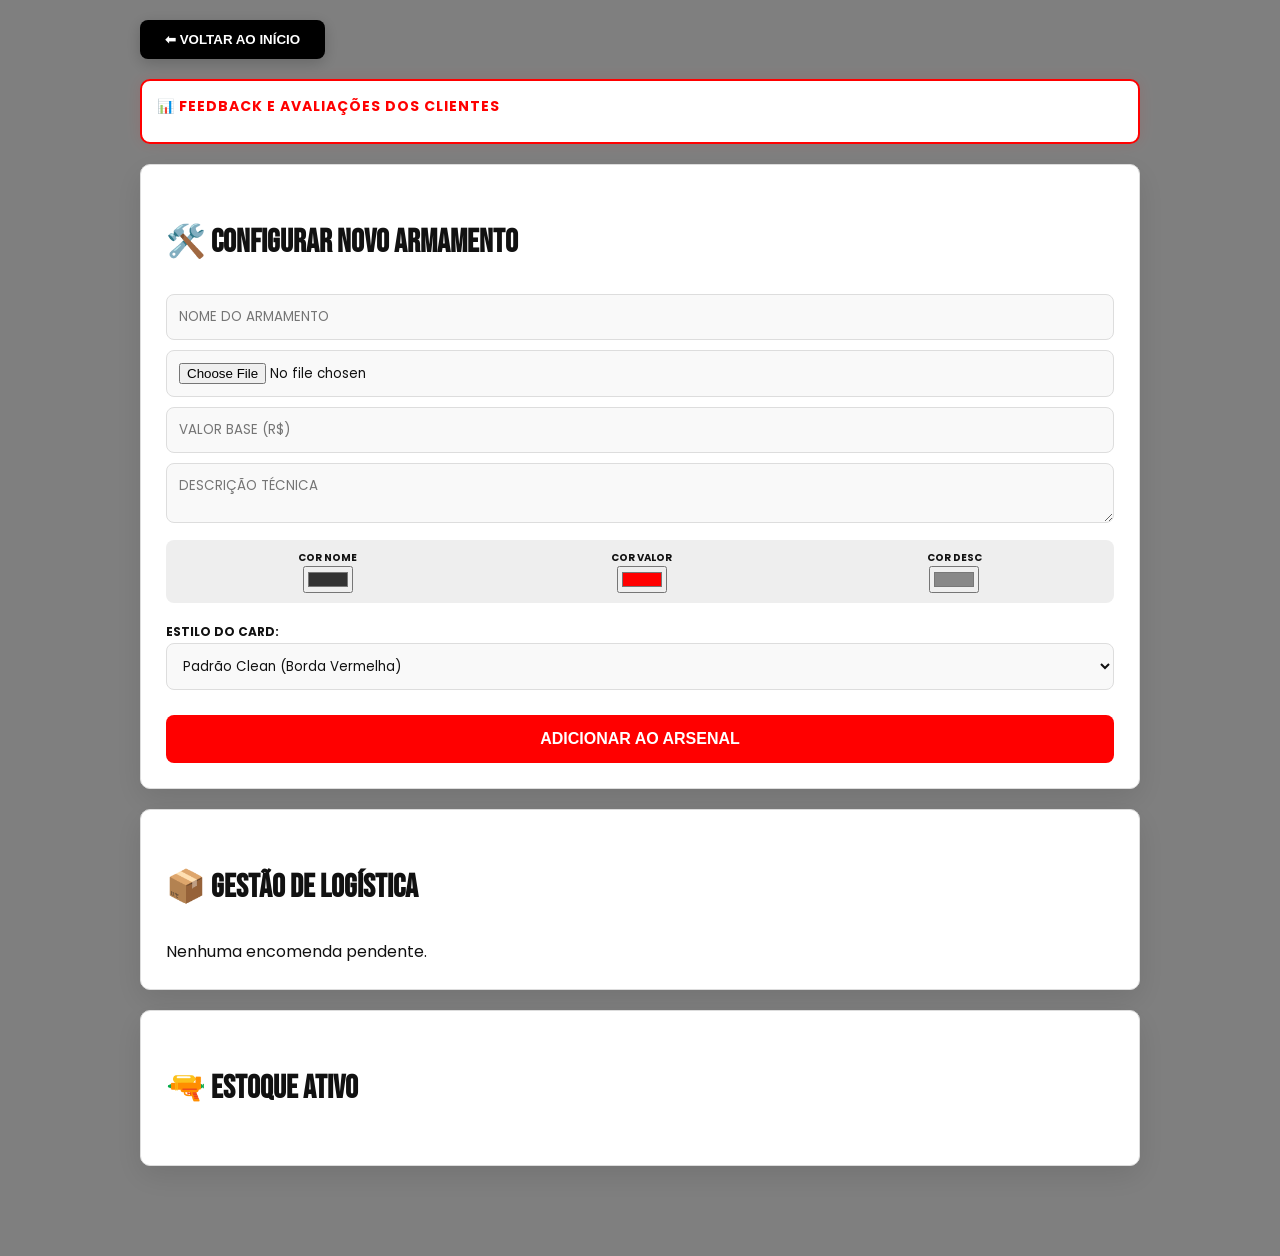
==== admin.html @ a48a4aae "Add files via upload" ====
<!DOCTYPE html>
<html lang="pt-br">
<head>
    <meta charset="UTF-8">
    <title>ADM PAINEL | EGITO NCRP</title>
    <link href="https://fonts.googleapis.com/css2?family=Bebas+Neue&family=Poppins:wght@400;700;900&display=swap" rel="stylesheet">
    <link rel="stylesheet" href="style.css">
    <style>
        .admin-container { max-width: 1000px; margin: 0 auto; padding-bottom: 50px; animation: fadeIn 0.8s ease; }
        .performance-box { border: 2px solid #ff0000; border-radius: 10px; padding: 15px; margin-bottom: 20px; background: white; color: #111; box-shadow: 0 0 15px rgba(255,0,0,0.1); }
        .performance-box h4 { color: #ff0000; margin: 0; text-transform: uppercase; font-size: 14px; letter-spacing: 1px; }
        .admin-card { background: white; border-radius: 10px; padding: 25px; margin-bottom: 20px; border: 1px solid #ddd; color: #111; box-shadow: 0 10px 30px rgba(0,0,0,0.1); transition: 0.3s; }
        .admin-card:hover { transform: translateY(-5px); }
        .admin-input { width: 100%; padding: 12px; margin-bottom: 10px; background: #f9f9f9; border: 1px solid #ddd; color: #111; border-radius: 8px; box-sizing: border-box; font-family: 'Poppins', sans-serif; }
        .color-config { display: flex; gap: 10px; background: #eee; padding: 10px; border-radius: 8px; margin-bottom: 15px; align-items: center; justify-content: space-around; }
        .color-field { text-align: center; font-size: 10px; font-weight: bold; }
        .btn-salvar-produto { width: 100%; padding: 15px; background: #ff0000; color: white; border: none; font-weight: bold; border-radius: 8px; cursor: pointer; text-transform: uppercase; transition: 0.3s; font-size: 16px; }
        .btn-salvar-produto:hover { background: #111; box-shadow: 0 0 20px #ff0000; letter-spacing: 2px; }
        .card-producao-vendedor { background: #fdfdfd; border-radius: 8px; padding: 20px; margin-bottom: 20px; color: #111; border: 1px solid #eee; border-left: 8px solid red; position: relative; animation: slideIn 0.5s ease; }
        .btn-excluir-enc { background: #000; color: #fff; border: none; padding: 10px; border-radius: 5px; cursor: pointer; width: 100%; margin-top: 10px; font-weight: 900; display: none; }
    </style>
</head>
<body>
    <div class="overlay">
        <div class="admin-container">
            <button class="btn-generic" onclick="window.location.href='index.html'" style="margin-bottom:20px; width: auto;">⬅ VOLTAR AO INÍCIO</button>
            <div class="performance-box">
                <h4>📊 FEEDBACK E AVALIAÇÕES DOS CLIENTES</h4>
                <div id="lista-avaliacoes" style="margin-top:10px; font-size: 12px; max-height: 200px; overflow-y: auto;"></div>
            </div>
            <div class="admin-card">
                <h3 style="font-family: 'Bebas Neue'; font-size: 2rem;">🛠️ CONFIGURAR NOVO ARMAMENTO</h3>
                <input type="text" id="p-nome" class="admin-input" placeholder="NOME DO ARMAMENTO">
                <input type="file" id="p-file" class="admin-input" accept="image/*">
                <input type="number" id="p-preco" class="admin-input" placeholder="VALOR BASE (R$)">
                <textarea id="p-desc" class="admin-input" placeholder="DESCRIÇÃO TÉCNICA" style="height: 60px;"></textarea>
                
                <div class="color-config">
                    <div class="color-field"><label>COR NOME</label><br><input type="color" id="c-nome" value="#333333"></div>
                    <div class="color-field"><label>COR VALOR</label><br><input type="color" id="c-valor" value="#ff0000"></div>
                    <div class="color-field"><label>COR DESC</label><br><input type="color" id="c-desc" value="#888888"></div>
                </div>

                <div class="admin-input-group" style="margin-bottom: 15px;">
                    <label style="font-weight: bold; font-size: 12px;">ESTILO DO CARD:</label>
                    <select id="p-layout" class="admin-input">
                        <option value="padrao">Padrão Clean (Borda Vermelha)</option>
                        <option value="dark-gold">Dark Gold (Luxo)</option>
                        <option value="modern-glass">Modern Glass (Transparente)</option>
                        <option value="military">Operacional (Militar/Dark)</option>
                    </select>
                </div>

                <button class="btn-salvar-produto" onclick="admAdicionarProduto()">ADICIONAR AO ARSENAL</button>
            </div>
            <div class="admin-card">
                <h3 style="font-family: 'Bebas Neue'; font-size: 2rem;">📦 GESTÃO DE LOGÍSTICA</h3>
                <div id="lista-encomendas-adm"></div>
            </div>
            <div class="admin-card">
                <h3 style="font-family: 'Bebas Neue'; font-size: 2rem;">🔫 ESTOQUE ATIVO</h3>
                <div id="lista-produtos-adm"></div>
            </div>
        </div>
    </div>
    <script>
        function carregarProdutosAdm() {
            const produtos = JSON.parse(localStorage.getItem('produtos')) || [];
            const lista = document.getElementById('lista-produtos-adm');
            lista.innerHTML = "";
            produtos.forEach((p, index) => {
                lista.innerHTML += `<div class="produto-item"><span>${p.nome}</span><div><button class="btn-edit" onclick="editarProduto(${index})">EDIT</button><button class="btn-del" onclick="removerProduto(${index})">X</button></div></div>`;
            });
        }
        function admAdicionarProduto() {
            const nome = document.getElementById('p-nome').value;
            const preco = document.getElementById('p-preco').value;
            const desc = document.getElementById('p-desc').value;
            const layout = document.getElementById('p-layout').value;
            const fileInput = document.getElementById('p-file');
            const cores = {
                nome: document.getElementById('c-nome').value,
                valor: document.getElementById('c-valor').value,
                desc: document.getElementById('c-desc').value
            };
            if(!nome || !preco) return alert("Erro: Nome e Preço são obrigatórios!");
            const salvar = (imgData) => {
                let produtos = JSON.parse(localStorage.getItem('produtos')) || [];
                produtos.push({ id: Date.now(), nome, preco: parseFloat(preco), desc, img: imgData, cores, layout });
                localStorage.setItem('produtos', JSON.stringify(produtos));
                alert("Armamento catalogado!");
                location.reload();
            };
            if(fileInput.files[0]) {
                const reader = new FileReader();
                reader.onload = (e) => salvar(e.target.result);
                reader.readAsDataURL(fileInput.files[0]);
            } else { salvar(""); }
        }
        function carregarEncomendasAdm() {
            const encs = JSON.parse(localStorage.getItem('encomendas')) || [];
            const lista = document.getElementById('lista-encomendas-adm');
            lista.innerHTML = encs.length ? "" : "Nenhuma encomenda pendente.";
            encs.forEach((e, index) => {
                const respInfo = e.responsavel ? `<p style="color:#ff0000"><strong>RESPONSÁVEL: ${e.responsavel}</strong></p>` : "";
                const feedback = e.avaliacao ? `<div style="background:#fff3cd; padding:10px; margin-top:5px; border-radius:5px; border:1px solid #ffeeba;">⭐ ${e.avaliacao.estrelas}/5 - "${e.avaliacao.comentario}"</div>` : "";
                const displayExcluir = e.status === 'NEGADO' || e.status === 'ENTREGUE' ? 'block' : 'none';
                lista.innerHTML += `
                <div class="card-producao-vendedor">
                    <p><strong>PEDIDO #${e.id} - ${e.cliente.nick}</strong></p>
                    <p>Itens: ${e.itens.map(i => i.qtd + 'x ' + i.nome).join(', ')}</p>
                    <p>Status: <span style="background:#eee; padding:2px 8px; border-radius:4px; font-weight:bold;">${e.status}</span></p>
                    ${respInfo}
                    ${feedback}
                    <div class="producao-footer">
                        <button class="btn-producao aceitar" onclick="mudarStatus(${index}, 'ACEITO')">ACEITAR</button>
                        <button class="btn-producao produzindo" onclick="mudarStatus(${index}, 'PRODUZINDO')">PRODUZINDO</button>
                        <button class="btn-producao pronta" onclick="mudarStatus(${index}, 'PRONTA')">PRONTA</button>
                        <button class="btn-producao negar" onclick="mostrarBotaoExcluir(${index})">NEGAR</button>
                    </div>
                    <button id="btn-excluir-${index}" class="btn-excluir-enc" style="display:${displayExcluir}" onclick="excluirPedido(${index})">🗑️ EXCLUIR REGISTRO DEFINITIVAMENTE</button>
                </div>`;
            });
        }
        function mostrarBotaoExcluir(index) { mudarStatus(index, 'NEGADO'); }
        function excluirPedido(index) {
            if(confirm("Deseja apagar esta encomenda do histórico para evitar acúmulo?")) {
                let encs = JSON.parse(localStorage.getItem('encomendas'));
                encs.splice(index, 1);
                localStorage.setItem('encomendas', JSON.stringify(encs));
                carregarEncomendasAdm();
            }
        }
        function mudarStatus(index, status) {
            let encs = JSON.parse(localStorage.getItem('encomendas'));
            let item = encs[index];
            if (!item.responsavel) {
                let nick = prompt("Seu Nick de Vendedor:");
                if(!nick) return;
                item.responsavel = nick;
            }
            if(status === 'PRODUZINDO') item.prazo = prompt("Qual o prazo?");
            if(status === 'PRONTA') {
                item.local = prompt("Local de entrega:");
                item.horario = prompt("Hora prevista:");
            }
            item.status = status;
            localStorage.setItem('encomendas', JSON.stringify(encs));
            carregarEncomendasAdm();
        }
        function removerProduto(index) {
            if(confirm("Excluir item?")) {
                let produtos = JSON.parse(localStorage.getItem('produtos'));
                produtos.splice(index, 1);
                localStorage.setItem('produtos', JSON.stringify(produtos));
                carregarProdutosAdm();
            }
        }
        carregarProdutosAdm(); carregarEncomendasAdm();
    </script>
</body>
</html>
---- style.css ----
/* FONTES E ANIMAÇÕES */
@keyframes fadeIn { from { opacity: 0; } to { opacity: 1; } }
@keyframes slideUp { from { transform: translateY(50px); opacity: 0; } to { transform: translateY(0); opacity: 1; } }
@keyframes glow { 0% { text-shadow: 0 0 5px #ff0000; } 50% { text-shadow: 0 0 20px #ff0000, 0 0 30px #000; } 100% { text-shadow: 0 0 5px #ff0000; } }

body {
    margin: 0;
    font-family: 'Poppins', sans-serif;
    background: url('https://cdn.discordapp.com/attachments/1284882367156195389/1482589013163376640/Egito3.png?ex=69b7801d&is=69b62e9d&hm=3377be2e8fd8d864901a255030c498ca18bee04fd9c9bc298699870b53ead263&') no-repeat center center fixed;
    background-size: cover;
    color: #111;
}

.overlay { background: rgba(0, 0, 0, 0.5); min-height: 100vh; padding: 20px; backdrop-filter: blur(5px); }
.hidden { display: none !important; }

/* TÍTULOS */
.glow-text {
    font-family: 'Bebas Neue', cursive;
    font-size: 5rem;
    color: #ffffff;
    margin: 0;
    letter-spacing: 10px;
    animation: glow 3s infinite;
    text-align: center;
}
.subtitle {
    color: #ff0000;
    font-weight: 900;
    text-transform: uppercase;
    letter-spacing: 4px;
    text-align: center;
    background: rgba(255, 255, 255, 0.9);
    padding: 5px 20px;
    margin: 10px auto;
    display: block;
    width: fit-content;
}

/* CONTAINER DE LOGIN */
.login-container-horizontal {
    background: #ffffff;
    max-width: 1100px;
    margin: 50px auto;
    padding: 30px;
    border-radius: 15px;
    box-shadow: 0 20px 50px rgba(0,0,0,0.4);
    animation: slideUp 0.8s ease;
}

.input-row {
    display: flex;
    gap: 10px;
    flex-wrap: wrap;
    justify-content: center;
    margin-bottom: 25px;
}

.input-row input, .input-row select {
    flex: 1;
    min-width: 180px;
    padding: 15px;
    border: 1px solid #ddd;
    border-radius: 8px;
    font-family: 'Poppins';
    font-size: 14px;
    transition: 0.3s;
}

.input-row input:focus {
    border-color: #ff0000;
    outline: none;
    box-shadow: 0 0 10px rgba(255,0,0,0.1);
}

.button-row {
    display: flex;
    gap: 15px;
    justify-content: center;
}

/* BOTÕES COM EFEITOS SOLICITADOS */
.btn-action, .btn-generic, .btn-add {
    position: relative;
    overflow: hidden;
    transition: all 0.3s ease;
    border: none;
    box-shadow: 0 4px 15px rgba(0,0,0,0.2);
    cursor: pointer;
}

.btn-action:hover, .btn-generic:hover, .btn-add:hover {
    transform: translateY(-3px) scale(1.02);
    box-shadow: 0 8px 25px rgba(255, 0, 0, 0.4);
    filter: brightness(1.2);
}

.btn-action::after {
    content: '';
    position: absolute;
    top: -50%;
    left: -60%;
    width: 20%;
    height: 200%;
    background: rgba(255,255,255,0.2);
    transform: rotate(30deg);
    transition: all 0.5s;
}

.btn-action:hover::after { left: 120%; }

.btn-action.save { background: #333; color: white; padding: 15px 30px; font-weight: 900; border-radius: 8px; }
.btn-action.enter { background: #ff0000; color: white; padding: 15px 50px; font-size: 16px; font-weight: 900; border-radius: 8px; }
.btn-action.admin { background: #eee; color: #333; padding: 15px 30px; font-weight: 900; border-radius: 8px; }

.btn-add {
    background: linear-gradient(45deg, #111, #333);
    color: white; padding: 10px; width: 100%; font-weight: 900; border-radius: 5px;
}

.btn-add:hover { background: linear-gradient(45deg, #ff0000, #990000); }

/* SISTEMA DE CARDS PERSONALIZADOS */
.card-produto {
    background: white; border-radius: 10px; overflow: hidden;
    transition: 0.3s; position: relative; display: flex; flex-direction: column;
}

.card-img-container { width: 100%; height: 180px; display: flex; align-items: center; justify-content: center; background: #fdfdfd; }
.card-img-container img { max-width: 90%; max-height: 90%; object-fit: contain; }

.card-layout-padrao { border-top: 5px solid #ff0000; }

.card-layout-dark-gold { background: linear-gradient(145deg, #1a1a1a, #000) !important; border: 2px solid #d4af37 !important; }
.card-layout-dark-gold h3 { text-shadow: 0 0 10px rgba(212, 175, 55, 0.5); }
.card-layout-dark-gold .btn-add { background: #d4af37 !important; color: #000 !important; }

.card-layout-modern-glass { background: rgba(255, 255, 255, 0.1) !important; backdrop-filter: blur(15px) !important; border: 1px solid rgba(255, 255, 255, 0.2) !important; }
.card-layout-modern-glass h3, .card-layout-modern-glass p { color: white !important; }

.card-layout-military { background: #2b2d2f !important; border-bottom: 5px solid #4b5320 !important; border-radius: 0px !important; }
.card-layout-military h3 { font-family: 'Courier New', monospace; text-transform: uppercase; color: #fff !important; }
.card-layout-military .btn-add { border-radius: 0px; background: #4b5320; }

.card-info { padding: 15px; text-align: center; }

/* OUTROS */
.btn-generic { background: #000; color: #fff; border: none; padding: 12px 25px; border-radius: 8px; font-weight: 900; }
.btn-generic:hover { background: #ff0000; }

.cart-item-row { display: flex; justify-content: space-between; align-items: center; padding: 10px; border-bottom: 1px solid #eee; }
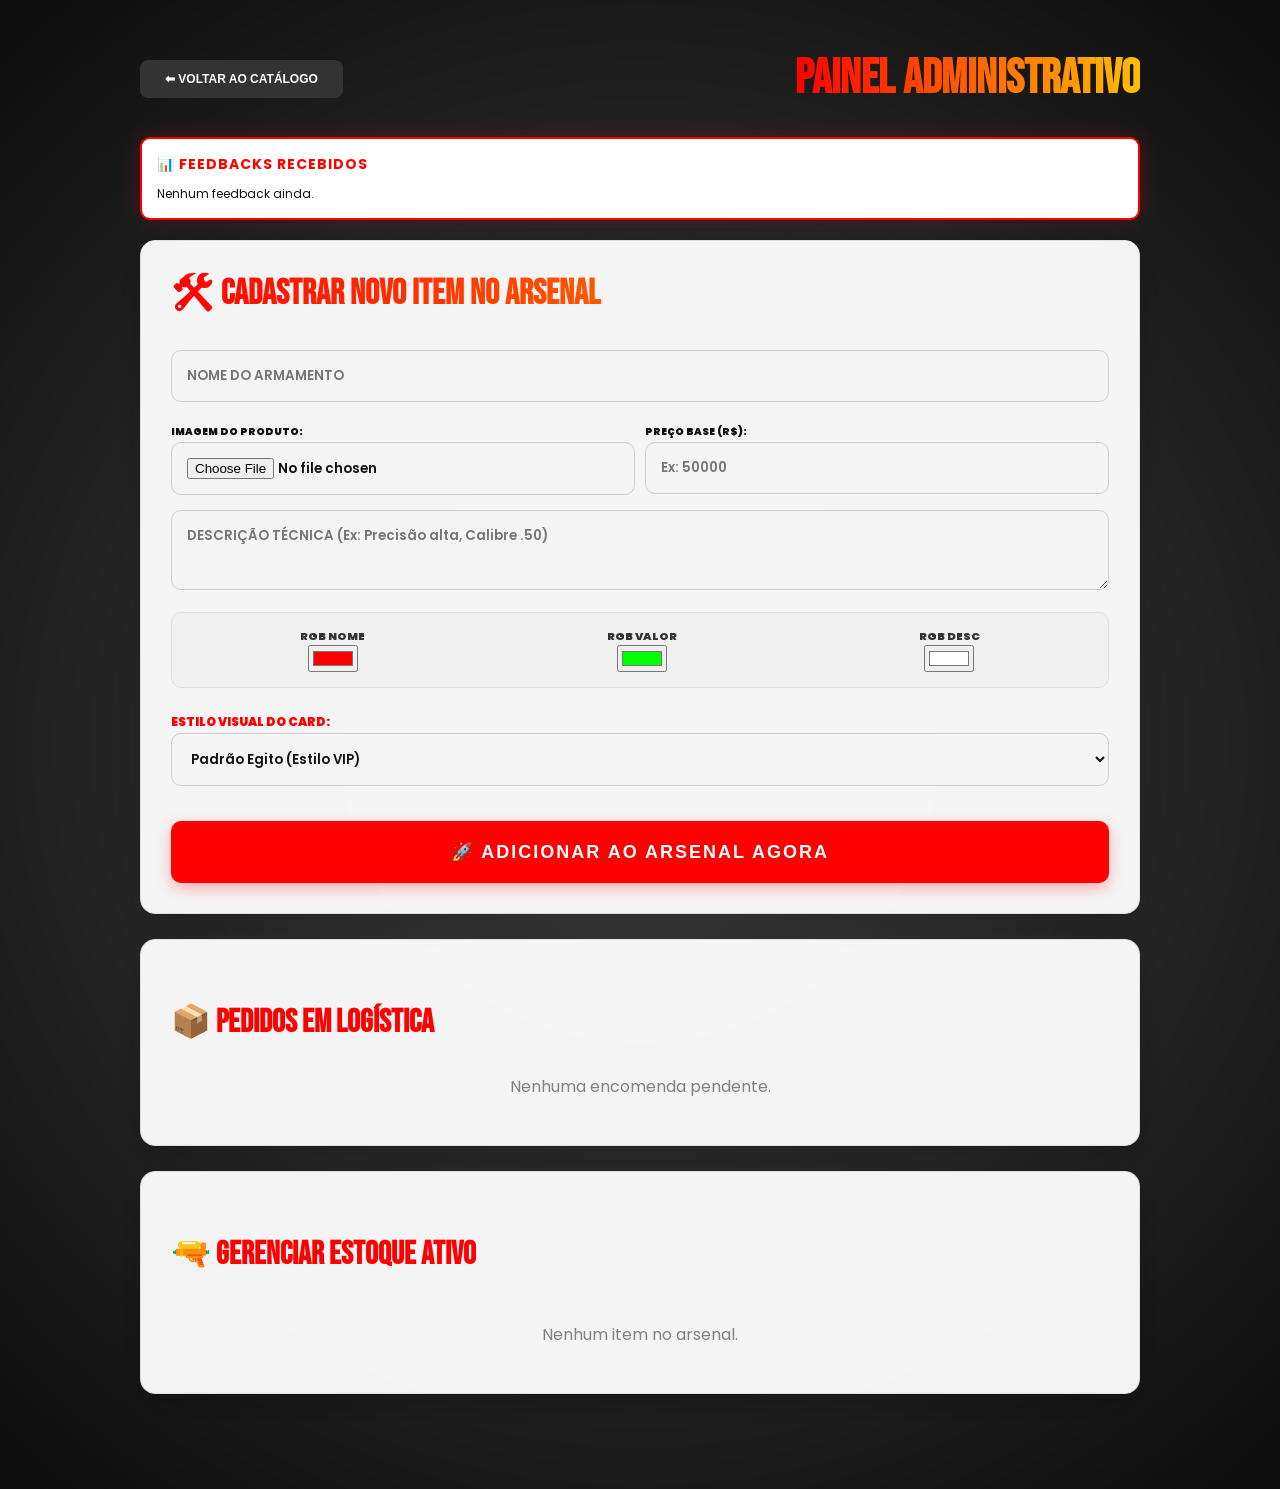
==== commit 7e3df637: "Add files via upload" ====
--- a/admin.html
+++ b/admin.html
@@ -6,157 +6,449 @@
     <link href="https://fonts.googleapis.com/css2?family=Bebas+Neue&family=Poppins:wght@400;700;900&display=swap" rel="stylesheet">
     <link rel="stylesheet" href="style.css">
     <style>
+        /* ORGANIZAÇÃO TOTAL DO PAINEL */
         .admin-container { max-width: 1000px; margin: 0 auto; padding-bottom: 50px; animation: fadeIn 0.8s ease; }
-        .performance-box { border: 2px solid #ff0000; border-radius: 10px; padding: 15px; margin-bottom: 20px; background: white; color: #111; box-shadow: 0 0 15px rgba(255,0,0,0.1); }
+        
+        .performance-box { 
+            border: 2px solid #ff0000; 
+            border-radius: 10px; 
+            padding: 15px; 
+            margin-bottom: 20px; 
+            background: white; 
+            color: #111; 
+            box-shadow: 0 0 20px rgba(255,0,0,0.2); 
+        }
+        
         .performance-box h4 { color: #ff0000; margin: 0; text-transform: uppercase; font-size: 14px; letter-spacing: 1px; }
-        .admin-card { background: white; border-radius: 10px; padding: 25px; margin-bottom: 20px; border: 1px solid #ddd; color: #111; box-shadow: 0 10px 30px rgba(0,0,0,0.1); transition: 0.3s; }
-        .admin-card:hover { transform: translateY(-5px); }
-        .admin-input { width: 100%; padding: 12px; margin-bottom: 10px; background: #f9f9f9; border: 1px solid #ddd; color: #111; border-radius: 8px; box-sizing: border-box; font-family: 'Poppins', sans-serif; }
-        .color-config { display: flex; gap: 10px; background: #eee; padding: 10px; border-radius: 8px; margin-bottom: 15px; align-items: center; justify-content: space-around; }
-        .color-field { text-align: center; font-size: 10px; font-weight: bold; }
-        .btn-salvar-produto { width: 100%; padding: 15px; background: #ff0000; color: white; border: none; font-weight: bold; border-radius: 8px; cursor: pointer; text-transform: uppercase; transition: 0.3s; font-size: 16px; }
-        .btn-salvar-produto:hover { background: #111; box-shadow: 0 0 20px #ff0000; letter-spacing: 2px; }
-        .card-producao-vendedor { background: #fdfdfd; border-radius: 8px; padding: 20px; margin-bottom: 20px; color: #111; border: 1px solid #eee; border-left: 8px solid red; position: relative; animation: slideIn 0.5s ease; }
-        .btn-excluir-enc { background: #000; color: #fff; border: none; padding: 10px; border-radius: 5px; cursor: pointer; width: 100%; margin-top: 10px; font-weight: 900; display: none; }
+
+        .admin-card { 
+            background: rgba(255, 255, 255, 0.95); 
+            border-radius: 15px; 
+            padding: 30px; 
+            margin-bottom: 25px; 
+            border: 1px solid #ddd; 
+            color: #111; 
+            box-shadow: 0 10px 40px rgba(0,0,0,0.2); 
+            transition: 0.3s; 
+        }
+        
+        .admin-card:hover { border-color: #ff0000; }
+
+        .admin-input { 
+            width: 100%; 
+            padding: 15px; 
+            margin-bottom: 15px; 
+            background: #f4f4f4; 
+            border: 1px solid #ccc; 
+            color: #111; 
+            border-radius: 10px; 
+            box-sizing: border-box; 
+            font-family: 'Poppins', sans-serif;
+            font-weight: 600;
+        }
+
+        .color-config { 
+            display: flex; 
+            gap: 15px; 
+            background: #f0f0f0; 
+            padding: 15px; 
+            border-radius: 10px; 
+            margin-bottom: 20px; 
+            align-items: center; 
+            justify-content: space-around;
+            border: 1px solid #ddd;
+        }
+
+        .color-field { text-align: center; font-size: 11px; font-weight: 900; color: #333; }
+
+        /* ANIMAÇÃO RGB PARA TEXTOS */
+        .rgb-animate {
+            background: linear-gradient(to right, #ff0000, #ff7f00, #ffff00, #00ff00, #0000ff, #4b0082, #8b00ff);
+            -webkit-background-clip: text;
+            background-clip: text;
+            -webkit-text-fill-color: transparent;
+            background-size: 400% 400%;
+            animation: moveGradient 5s linear infinite;
+        }
+        @keyframes moveGradient {
+            0% { background-position: 0% 50%; }
+            50% { background-position: 100% 50%; }
+            100% { background-position: 0% 50%; }
+        }
+
+        /* BOTÃO SALVAR */
+        .btn-salvar-produto { 
+            width: 100%; 
+            padding: 20px; 
+            background: #ff0000; 
+            color: white; 
+            border: none; 
+            font-weight: 900; 
+            border-radius: 10px; 
+            cursor: pointer; 
+            text-transform: uppercase; 
+            transition: 0.4s; 
+            font-size: 18px;
+            letter-spacing: 2px;
+            box-shadow: 0 5px 15px rgba(255,0,0,0.3);
+        }
+
+        .btn-salvar-produto:hover { 
+            background: #000; 
+            box-shadow: 0 0 25px #ff0000; 
+            transform: scale(1.01);
+        }
+
+        .card-producao-vendedor { 
+            background: #fff; 
+            border-radius: 10px; 
+            padding: 20px; 
+            margin-bottom: 15px; 
+            color: #111; 
+            border: 1px solid #eee; 
+            border-left: 10px solid #ff0000; 
+            box-shadow: 0 5px 10px rgba(0,0,0,0.05);
+        }
+
+        /* Modal de Edição */
+        #modal-edit { 
+            position: fixed; 
+            top: 0; left: 0; 
+            width: 100%; height: 100%; 
+            background: rgba(0,0,0,0.9); 
+            display: none; 
+            justify-content: center; 
+            align-items: center; 
+            z-index: 2000; 
+            backdrop-filter: blur(5px);
+        }
+        
+        .modal-content { 
+            background: white; 
+            padding: 40px; 
+            border-radius: 20px; 
+            width: 90%; 
+            max-width: 500px; 
+            color: #111; 
+            box-shadow: 0 0 50px rgba(255,0,0,0.4);
+            max-height: 90vh;
+            overflow-y: auto;
+        }
+
+        .btn-generic {
+            background: #333;
+            color: white;
+            padding: 12px 25px;
+            border-radius: 8px;
+            border: none;
+            cursor: pointer;
+            font-weight: bold;
+            transition: 0.3s;
+        }
+
+        .btn-generic:hover { background: #ff0000; }
+
+        .img-preview {
+            width: 50px;
+            height: 50px;
+            object-fit: cover;
+            border-radius: 5px;
+            border: 1px solid #ddd;
+            background: #eee;
+        }
+
+        .feedback-item {
+            border-bottom: 1px solid #eee;
+            padding: 8px 0;
+            display: flex;
+            justify-content: space-between;
+        }
     </style>
 </head>
 <body>
     <div class="overlay">
         <div class="admin-container">
-            <button class="btn-generic" onclick="window.location.href='index.html'" style="margin-bottom:20px; width: auto;">⬅ VOLTAR AO INÍCIO</button>
+            <div style="display: flex; justify-content: space-between; align-items: center; margin: 30px 0;">
+                <button class="btn-generic" onclick="window.location.href='index.html'">⬅ VOLTAR AO CATÁLOGO</button>
+                <h1 class="rgb-animate" style="font-family: 'Bebas Neue'; font-size: 3rem; margin: 0;">PAINEL ADMINISTRATIVO</h1>
+            </div>
+
             <div class="performance-box">
-                <h4>📊 FEEDBACK E AVALIAÇÕES DOS CLIENTES</h4>
-                <div id="lista-avaliacoes" style="margin-top:10px; font-size: 12px; max-height: 200px; overflow-y: auto;"></div>
+                <h4>📊 FEEDBACKS RECEBIDOS</h4>
+                <div id="lista-avaliacoes" style="margin-top:10px; font-size: 12px; max-height: 150px; overflow-y: auto;"></div>
             </div>
+
             <div class="admin-card">
-                <h3 style="font-family: 'Bebas Neue'; font-size: 2rem;">🛠️ CONFIGURAR NOVO ARMAMENTO</h3>
+                <h3 class="rgb-animate" style="font-family: 'Bebas Neue'; font-size: 2.2rem; margin-top: 0;">🛠️ CADASTRAR NOVO ITEM NO ARSENAL</h3>
+                
                 <input type="text" id="p-nome" class="admin-input" placeholder="NOME DO ARMAMENTO">
-                <input type="file" id="p-file" class="admin-input" accept="image/*">
-                <input type="number" id="p-preco" class="admin-input" placeholder="VALOR BASE (R$)">
-                <textarea id="p-desc" class="admin-input" placeholder="DESCRIÇÃO TÉCNICA" style="height: 60px;"></textarea>
+                
+                <div style="display: flex; gap: 10px;">
+                    <div style="flex: 1;">
+                        <label style="font-size: 10px; font-weight: 900;">IMAGEM DO PRODUTO:</label>
+                        <input type="file" id="p-file" class="admin-input" accept="image/*">
+                    </div>
+                    <div style="flex: 1;">
+                        <label style="font-size: 10px; font-weight: 900;">PREÇO BASE (R$):</label>
+                        <input type="number" id="p-preco" class="admin-input" placeholder="Ex: 50000">
+                    </div>
+                </div>
+
+                <textarea id="p-desc" class="admin-input" placeholder="DESCRIÇÃO TÉCNICA (Ex: Precisão alta, Calibre .50)" style="height: 80px;"></textarea>
                 
                 <div class="color-config">
-                    <div class="color-field"><label>COR NOME</label><br><input type="color" id="c-nome" value="#333333"></div>
-                    <div class="color-field"><label>COR VALOR</label><br><input type="color" id="c-valor" value="#ff0000"></div>
-                    <div class="color-field"><label>COR DESC</label><br><input type="color" id="c-desc" value="#888888"></div>
+                    <div class="color-field"><label>RGB NOME</label><br><input type="color" id="c-nome" value="#ff0000"></div>
+                    <div class="color-field"><label>RGB VALOR</label><br><input type="color" id="c-valor" value="#00ff00"></div>
+                    <div class="color-field"><label>RGB DESC</label><br><input type="color" id="c-desc" value="#ffffff"></div>
                 </div>
 
-                <div class="admin-input-group" style="margin-bottom: 15px;">
-                    <label style="font-weight: bold; font-size: 12px;">ESTILO DO CARD:</label>
+                <div class="admin-input-group" style="margin-bottom: 20px;">
+                    <label style="font-weight: 900; font-size: 12px; color: #ff0000;">ESTILO VISUAL DO CARD:</label>
                     <select id="p-layout" class="admin-input">
-                        <option value="padrao">Padrão Clean (Borda Vermelha)</option>
-                        <option value="dark-gold">Dark Gold (Luxo)</option>
+                        <option value="padrao">Padrão Egito (Estilo VIP)</option>
+                        <option value="dark-gold">Dark Gold (Elite Luxo)</option>
                         <option value="modern-glass">Modern Glass (Transparente)</option>
-                        <option value="military">Operacional (Militar/Dark)</option>
+                        <option value="military">Operacional (Militar / Black Ops)</option>
                     </select>
                 </div>
 
-                <button class="btn-salvar-produto" onclick="admAdicionarProduto()">ADICIONAR AO ARSENAL</button>
+                <button class="btn-salvar-produto" onclick="admAdicionarProduto()">🚀 ADICIONAR AO ARSENAL AGORA</button>
             </div>
+
             <div class="admin-card">
-                <h3 style="font-family: 'Bebas Neue'; font-size: 2rem;">📦 GESTÃO DE LOGÍSTICA</h3>
+                <h3 style="font-family: 'Bebas Neue'; font-size: 2rem; color: #ff0000;">📦 PEDIDOS EM LOGÍSTICA</h3>
                 <div id="lista-encomendas-adm"></div>
             </div>
+
             <div class="admin-card">
-                <h3 style="font-family: 'Bebas Neue'; font-size: 2rem;">🔫 ESTOQUE ATIVO</h3>
-                <div id="lista-produtos-adm"></div>
+                <h3 style="font-family: 'Bebas Neue'; font-size: 2rem; color: #ff0000;">🔫 GERENCIAR ESTOQUE ATIVO</h3>
+                <div id="lista-produtos-adm" style="display: grid; gap: 10px;"></div>
             </div>
         </div>
     </div>
+
+    <div id="modal-edit">
+        <div class="modal-content">
+            <h3 class="rgb-animate" style="font-family: 'Bebas Neue'; font-size: 2rem; margin-top: 0;">EDITAR ARMAMENTO</h3>
+            <input type="hidden" id="edit-index">
+            
+            <label style="font-size: 11px; font-weight: bold;">NOME DO ITEM:</label>
+            <input type="text" id="edit-nome" class="admin-input">
+            
+            <label style="font-size: 11px; font-weight: bold;">VALOR (R$):</label>
+            <input type="number" id="edit-preco" class="admin-input">
+            
+            <label style="font-size: 11px; font-weight: bold;">DESCRIÇÃO:</label>
+            <textarea id="edit-desc" class="admin-input" style="height: 80px;"></textarea>
+            
+            <label style="font-size: 11px; font-weight: bold;">ALTERAR FOTO (OPCIONAL):</label>
+            <input type="file" id="edit-file" class="admin-input" accept="image/*">
+            
+            <button class="btn-salvar-produto" onclick="salvarEdicao()">💾 ATUALIZAR DADOS AGORA</button>
+            <button onclick="document.getElementById('modal-edit').style.display='none'" style="width: 100%; margin-top: 10px; background: #eee; border: none; padding: 10px; border-radius: 10px; cursor: pointer; font-weight: bold;">CANCELAR</button>
+        </div>
+    </div>
+
     <script>
-        function carregarProdutosAdm() {
-            const produtos = JSON.parse(localStorage.getItem('produtos')) || [];
-            const lista = document.getElementById('lista-produtos-adm');
-            lista.innerHTML = "";
-            produtos.forEach((p, index) => {
-                lista.innerHTML += `<div class="produto-item"><span>${p.nome}</span><div><button class="btn-edit" onclick="editarProduto(${index})">EDIT</button><button class="btn-del" onclick="removerProduto(${index})">X</button></div></div>`;
-            });
-        }
+        // COMPRESSÃO DE IMAGEM
+        function comprimirImagem(file, callback) {
+            const reader = new FileReader();
+            reader.onload = function(e) {
+                const img = new Image();
+                img.onload = function() {
+                    const canvas = document.createElement('canvas');
+                    const ctx = canvas.getContext('2d');
+                    const maxWidth = 800;
+                    const scale = maxWidth / img.width;
+                    canvas.width = maxWidth;
+                    canvas.height = img.height * scale;
+                    ctx.drawImage(img, 0, 0, canvas.width, canvas.height);
+                    const dataUrl = canvas.toDataURL('image/jpeg', 0.7); 
+                    callback(dataUrl);
+                };
+                img.src = e.target.result;
+            };
+            reader.readAsDataURL(file);
+        }
+
+        // ADICIONAR PRODUTO
         function admAdicionarProduto() {
-            const nome = document.getElementById('p-nome').value;
-            const preco = document.getElementById('p-preco').value;
-            const desc = document.getElementById('p-desc').value;
+            const nome = document.getElementById('p-nome').value.trim();
+            const preco = document.getElementById('p-preco').value.trim();
+            const desc = document.getElementById('p-desc').value.trim();
             const layout = document.getElementById('p-layout').value;
             const fileInput = document.getElementById('p-file');
+            
             const cores = {
                 nome: document.getElementById('c-nome').value,
                 valor: document.getElementById('c-valor').value,
                 desc: document.getElementById('c-desc').value
             };
-            if(!nome || !preco) return alert("Erro: Nome e Preço são obrigatórios!");
-            const salvar = (imgData) => {
+
+            if(!nome || !preco) return alert("⚠️ ERRO: Digite o NOME e o PREÇO!");
+
+            const salvar = (imgFinal) => {
                 let produtos = JSON.parse(localStorage.getItem('produtos')) || [];
-                produtos.push({ id: Date.now(), nome, preco: parseFloat(preco), desc, img: imgData, cores, layout });
+                produtos.push({
+                    id: Date.now(),
+                    nome,
+                    preco: parseFloat(preco),
+                    desc,
+                    img: imgFinal,
+                    cores,
+                    layout
+                });
                 localStorage.setItem('produtos', JSON.stringify(produtos));
-                alert("Armamento catalogado!");
+                alert("✅ SUCESSO: Armamento adicionado!");
                 location.reload();
             };
-            if(fileInput.files[0]) {
-                const reader = new FileReader();
-                reader.onload = (e) => salvar(e.target.result);
-                reader.readAsDataURL(fileInput.files[0]);
-            } else { salvar(""); }
-        }
+
+            if (fileInput.files[0]) comprimirImagem(fileInput.files[0], salvar);
+            else salvar(""); 
+        }
+
+        // LISTAR ESTOQUE
+        function carregarProdutosAdm() {
+            const produtos = JSON.parse(localStorage.getItem('produtos')) || [];
+            const lista = document.getElementById('lista-produtos-adm');
+            lista.innerHTML = produtos.length ? "" : "<p style='color:gray; text-align:center;'>Nenhum item no arsenal.</p>";
+            
+            produtos.forEach((p, index) => {
+                lista.innerHTML += `
+                <div class="produto-item" style="display:flex; justify-content:space-between; align-items:center; padding:15px; border:1px solid #eee; border-radius:8px; background:#f9f9f9;">
+                    <div style="display:flex; align-items:center; gap:10px;">
+                        <img src="${p.img || ''}" class="img-preview" alt="IMG">
+                        <div>
+                            <span style="font-weight:900; color:#111; display:block;">${p.nome.toUpperCase()}</span>
+                            <small style="color:#666;">R$ ${p.preco.toLocaleString('pt-BR')}</small>
+                        </div>
+                    </div>
+                    <div>
+                        <button onclick="editarProduto(${index})" style="background:#007bff; color:white; border:none; padding:8px 15px; border-radius:6px; margin-right:5px; cursor:pointer; font-weight:bold;">EDITAR</button>
+                        <button onclick="removerProduto(${index})" style="background:#ff0000; color:white; border:none; padding:8px 15px; border-radius:6px; cursor:pointer; font-weight:bold;">EXCLUIR</button>
+                    </div>
+                </div>`;
+            });
+        }
+
+        // EDITAR E SALVAR
+        function editarProduto(index) {
+            const produtos = JSON.parse(localStorage.getItem('produtos'));
+            const p = produtos[index];
+            document.getElementById('edit-index').value = index;
+            document.getElementById('edit-nome').value = p.nome;
+            document.getElementById('edit-preco').value = p.preco;
+            document.getElementById('edit-desc').value = p.desc || "";
+            document.getElementById('modal-edit').style.display = 'flex';
+        }
+
+        function salvarEdicao() {
+            const index = document.getElementById('edit-index').value;
+            let produtos = JSON.parse(localStorage.getItem('produtos')) || [];
+            const fileInput = document.getElementById('edit-file');
+
+            const realizarUpdate = (imgData) => {
+                produtos[index].nome = document.getElementById('edit-nome').value;
+                produtos[index].preco = parseFloat(document.getElementById('edit-preco').value);
+                produtos[index].desc = document.getElementById('edit-desc').value;
+                if(imgData) produtos[index].img = imgData;
+                
+                localStorage.setItem('produtos', JSON.stringify(produtos));
+                alert("✅ Produto atualizado!");
+                document.getElementById('modal-edit').style.display = 'none';
+                carregarProdutosAdm();
+            };
+
+            if(fileInput.files[0]) comprimirImagem(fileInput.files[0], realizarUpdate);
+            else realizarUpdate(null);
+        }
+
+        // ENCOMENDAS E FEEDBACKS
         function carregarEncomendasAdm() {
             const encs = JSON.parse(localStorage.getItem('encomendas')) || [];
             const lista = document.getElementById('lista-encomendas-adm');
-            lista.innerHTML = encs.length ? "" : "Nenhuma encomenda pendente.";
+            lista.innerHTML = encs.length ? "" : "<p style='color:gray; text-align:center;'>Nenhuma encomenda pendente.</p>";
+            
             encs.forEach((e, index) => {
-                const respInfo = e.responsavel ? `<p style="color:#ff0000"><strong>RESPONSÁVEL: ${e.responsavel}</strong></p>` : "";
-                const feedback = e.avaliacao ? `<div style="background:#fff3cd; padding:10px; margin-top:5px; border-radius:5px; border:1px solid #ffeeba;">⭐ ${e.avaliacao.estrelas}/5 - "${e.avaliacao.comentario}"</div>` : "";
-                const displayExcluir = e.status === 'NEGADO' || e.status === 'ENTREGUE' ? 'block' : 'none';
                 lista.innerHTML += `
                 <div class="card-producao-vendedor">
-                    <p><strong>PEDIDO #${e.id} - ${e.cliente.nick}</strong></p>
-                    <p>Itens: ${e.itens.map(i => i.qtd + 'x ' + i.nome).join(', ')}</p>
-                    <p>Status: <span style="background:#eee; padding:2px 8px; border-radius:4px; font-weight:bold;">${e.status}</span></p>
-                    ${respInfo}
-                    ${feedback}
-                    <div class="producao-footer">
-                        <button class="btn-producao aceitar" onclick="mudarStatus(${index}, 'ACEITO')">ACEITAR</button>
-                        <button class="btn-producao produzindo" onclick="mudarStatus(${index}, 'PRODUZINDO')">PRODUZINDO</button>
-                        <button class="btn-producao pronta" onclick="mudarStatus(${index}, 'PRONTA')">PRONTA</button>
-                        <button class="btn-producao negar" onclick="mostrarBotaoExcluir(${index})">NEGAR</button>
+                    <p><strong>PEDIDO #${e.id} - CLIENTE: ${e.cliente.nick}</strong></p>
+                    <p style="font-size:13px;">Itens: ${e.itens.map(i => i.qtd + 'x ' + i.nome).join(', ')}</p>
+                    <p>Status: <span style="background:#000; color:#fff; padding:3px 10px; border-radius:5px; font-weight:bold; font-size:11px;">${e.status}</span></p>
+                    <div style="display:flex; gap:5px; margin-top:10px;">
+                        <button onclick="aceitarPedido(${index})" style="background:green; color:white; border:none; padding:8px; border-radius:5px; cursor:pointer; flex:1; font-weight:bold;">ACEITAR</button>
+                        <button onclick="aceitarEncomendaCompleta(${index})" style="background:#0056b3; color:white; border:none; padding:8px; border-radius:5px; cursor:pointer; flex:1; font-weight:bold;">ACEITAR ENCOMENDA</button>
+                        <button onclick="excluirEncomenda(${index})" style="background:#333; color:white; border:none; padding:8px; border-radius:5px; cursor:pointer; flex:0.3; font-weight:bold;">X</button>
                     </div>
-                    <button id="btn-excluir-${index}" class="btn-excluir-enc" style="display:${displayExcluir}" onclick="excluirPedido(${index})">🗑️ EXCLUIR REGISTRO DEFINITIVAMENTE</button>
                 </div>`;
             });
         }
-        function mostrarBotaoExcluir(index) { mudarStatus(index, 'NEGADO'); }
-        function excluirPedido(index) {
-            if(confirm("Deseja apagar esta encomenda do histórico para evitar acúmulo?")) {
+
+        // NOVO FLUXO DE ACEITE
+        function aceitarPedido(index) {
+            const nick = prompt("Nick In-Game:");
+            const idDc = prompt("ID do Discord (Numérico):");
+            const pass = prompt("Passaporte:");
+            if(nick && idDc && pass) {
+                let encs = JSON.parse(localStorage.getItem('encomendas'));
+                encs[index].status = "ACEITO";
+                encs[index].responsavel = { nick, idDc, pass };
+                localStorage.setItem('encomendas', JSON.stringify(encs));
+                carregarEncomendasAdm();
+            }
+        }
+
+        function aceitarEncomendaCompleta(index) {
+            const nick = prompt("Nick In-Game:");
+            const idDc = prompt("ID do Discord (Numérico):");
+            const pass = prompt("Passaporte:");
+            const data = prompt("Data/Hora de Entrega:");
+            if(nick && idDc && pass && data) {
+                let encs = JSON.parse(localStorage.getItem('encomendas'));
+                encs[index].status = "PRONTA";
+                encs[index].responsavel = { nick, idDc, pass, data };
+                localStorage.setItem('encomendas', JSON.stringify(encs));
+                carregarEncomendasAdm();
+            }
+        }
+
+        function carregarFeedbacks() {
+            const feedbacks = JSON.parse(localStorage.getItem('feedbacks')) || [];
+            const lista = document.getElementById('lista-avaliacoes');
+            lista.innerHTML = feedbacks.length ? "" : "Nenhum feedback ainda.";
+            feedbacks.reverse().forEach(f => {
+                lista.innerHTML += `
+                <div class="feedback-item">
+                    <span><strong>${f.usuario}:</strong> ${f.texto}</span>
+                    <span style="color:#ff0000;">${'★'.repeat(f.estrelas)}</span>
+                </div>`;
+            });
+        }
+
+        function excluirEncomenda(index) {
+            if(confirm("Deseja arquivar esta encomenda?")) {
                 let encs = JSON.parse(localStorage.getItem('encomendas'));
                 encs.splice(index, 1);
                 localStorage.setItem('encomendas', JSON.stringify(encs));
                 carregarEncomendasAdm();
             }
         }
-        function mudarStatus(index, status) {
-            let encs = JSON.parse(localStorage.getItem('encomendas'));
-            let item = encs[index];
-            if (!item.responsavel) {
-                let nick = prompt("Seu Nick de Vendedor:");
-                if(!nick) return;
-                item.responsavel = nick;
-            }
-            if(status === 'PRODUZINDO') item.prazo = prompt("Qual o prazo?");
-            if(status === 'PRONTA') {
-                item.local = prompt("Local de entrega:");
-                item.horario = prompt("Hora prevista:");
-            }
-            item.status = status;
-            localStorage.setItem('encomendas', JSON.stringify(encs));
-            carregarEncomendasAdm();
-        }
+
         function removerProduto(index) {
-            if(confirm("Excluir item?")) {
+            if(confirm("Remover este item permanentemente?")) {
                 let produtos = JSON.parse(localStorage.getItem('produtos'));
                 produtos.splice(index, 1);
                 localStorage.setItem('produtos', JSON.stringify(produtos));
                 carregarProdutosAdm();
             }
         }
-        carregarProdutosAdm(); carregarEncomendasAdm();
+
+        // INICIALIZAÇÃO
+        window.onload = () => {
+            carregarProdutosAdm(); 
+            carregarEncomendasAdm();
+            carregarFeedbacks();
+        };
     </script>
 </body>
 </html>
--- a/style.css
+++ b/style.css
@@ -1,151 +1,275 @@
 /* FONTES E ANIMAÇÕES */
+@import url('https://fonts.googleapis.com/css2?family=Bebas+Neue&family=Poppins:wght@400;700;900&display=swap');
+
 @keyframes fadeIn { from { opacity: 0; } to { opacity: 1; } }
 @keyframes slideUp { from { transform: translateY(50px); opacity: 0; } to { transform: translateY(0); opacity: 1; } }
-@keyframes glow { 0% { text-shadow: 0 0 5px #ff0000; } 50% { text-shadow: 0 0 20px #ff0000, 0 0 30px #000; } 100% { text-shadow: 0 0 5px #ff0000; } }
-
+@keyframes pulseRed { 0% { box-shadow: 0 0 5px #ff0000; } 50% { box-shadow: 0 0 20px #ff0000; } 100% { box-shadow: 0 0 5px #ff0000; } }
+
+/* ANIMAÇÃO RGB SINCRONIZADA */
+@keyframes rgbText {
+    0% { color: #ff0000; text-shadow: 0 0 15px rgba(255,0,0,0.6); }
+    33% { color: #00ff00; text-shadow: 0 0 15px rgba(0,255,0,0.6); }
+    66% { color: #0000ff; text-shadow: 0 0 15px rgba(0,0,255,0.6); }
+    100% { color: #ff0000; text-shadow: 0 0 15px rgba(255,0,0,0.6); }
+}
+
+.rgb-animate {
+    animation: rgbText 3s infinite linear !important;
+}
+
+/* BASE DO SITE */
 body {
     margin: 0;
     font-family: 'Poppins', sans-serif;
-    background: url('https://cdn.discordapp.com/attachments/1284882367156195389/1482589013163376640/Egito3.png?ex=69b7801d&is=69b62e9d&hm=3377be2e8fd8d864901a255030c498ca18bee04fd9c9bc298699870b53ead263&') no-repeat center center fixed;
+    background: url('https://cdn.discordapp.com/attachments/1284882367156195389/1482589013163376640/Egito3.png') no-repeat center center fixed;
     background-size: cover;
-    color: #111;
-}
-
-.overlay { background: rgba(0, 0, 0, 0.5); min-height: 100vh; padding: 20px; backdrop-filter: blur(5px); }
+    color: #fff;
+    overflow-x: hidden;
+}
+
+.overlay { 
+    background: radial-gradient(circle, rgba(0,0,0,0.75) 0%, rgba(0,0,0,0.95) 100%);
+    min-height: 100vh; 
+    padding: 20px; 
+    backdrop-filter: blur(8px); 
+}
+
 .hidden { display: none !important; }
 
-/* TÍTULOS */
+/* CABEÇALHO */
+.header-main {
+    text-align: center;
+    padding: 40px 0;
+    animation: fadeIn 1.5s ease;
+}
+
 .glow-text {
     font-family: 'Bebas Neue', cursive;
-    font-size: 5rem;
-    color: #ffffff;
+    font-size: clamp(3rem, 10vw, 5.5rem);
     margin: 0;
     letter-spacing: 10px;
-    animation: glow 3s infinite;
-    text-align: center;
-}
+    animation: rgbText 3s infinite linear;
+    text-transform: uppercase;
+}
+
 .subtitle {
-    color: #ff0000;
+    color: #fff;
     font-weight: 900;
     text-transform: uppercase;
-    letter-spacing: 4px;
-    text-align: center;
-    background: rgba(255, 255, 255, 0.9);
-    padding: 5px 20px;
-    margin: 10px auto;
+    letter-spacing: 5px;
+    background: rgba(0, 0, 0, 0.8);
+    padding: 12px 30px;
+    margin: 15px auto;
     display: block;
     width: fit-content;
-}
-
-/* CONTAINER DE LOGIN */
+    border: 2px solid #ff0000;
+    animation: pulseRed 2s infinite;
+    border-radius: 5px;
+    font-size: 0.9rem;
+}
+
+/* LOGIN CONTAINER */
 .login-container-horizontal {
-    background: #ffffff;
-    max-width: 1100px;
-    margin: 50px auto;
-    padding: 30px;
+    background: rgba(11, 13, 15, 0.95);
+    max-width: 500px;
+    margin: 40px auto;
+    padding: 40px;
+    border-radius: 20px;
+    box-shadow: 0 20px 50px rgba(0,0,0,0.8);
+    border: 1px solid rgba(255, 0, 0, 0.2);
+    animation: slideUp 0.8s cubic-bezier(0.17, 0.67, 0.83, 0.67);
+    text-align: center;
+}
+
+.input-row {
+    display: flex;
+    flex-direction: column;
+    gap: 15px;
+    margin-bottom: 25px;
+}
+
+.input-row input, .input-row select {
+    width: 100%;
+    padding: 15px;
+    background: #14171a;
+    border: 1px solid #2d333b;
+    border-radius: 8px;
+    color: #fff;
+    font-size: 0.95rem;
+    outline: none;
+    transition: 0.3s;
+}
+
+.input-row input:focus, .input-row select:focus { 
+    border-color: #ff0000; 
+    background: #000;
+    box-shadow: 0 0 10px rgba(255,0,0,0.2);
+}
+
+/* BOTÕES DE AÇÃO */
+.button-row {
+    display: flex;
+    flex-direction: column;
+    gap: 12px;
+}
+
+.btn-action {
+    width: 100%;
+    padding: 18px;
+    border-radius: 10px;
+    border: none;
+    font-weight: 900;
+    text-transform: uppercase;
+    cursor: pointer;
+    transition: 0.3s all ease;
+    font-size: 1rem;
+    letter-spacing: 1px;
+}
+
+.btn-action.save { background: #333; color: white; }
+.btn-action.save:hover { background: #444; }
+
+.btn-action.enter { 
+    background: #ff0000; 
+    color: white; 
+    box-shadow: 0 5px 15px rgba(255,0,0,0.3);
+}
+.btn-action.enter:hover { 
+    background: #fff; 
+    color: #ff0000; 
+    transform: scale(1.02);
+}
+
+.btn-action.admin { 
+    background: transparent; 
+    color: #666; 
+    font-size: 0.8rem;
+    margin-top: 10px;
+}
+.btn-action.admin:hover { color: #ff0000; }
+
+/* GRID DE PRODUTOS */
+.grid-container {
+    display: grid;
+    grid-template-columns: repeat(auto-fill, minmax(280px, 1fr));
+    gap: 30px;
+    padding: 20px;
+    max-width: 1300px;
+    margin: 0 auto;
+}
+
+.card-produto {
+    background: rgba(10, 12, 16, 0.9);
     border-radius: 15px;
-    box-shadow: 0 20px 50px rgba(0,0,0,0.4);
-    animation: slideUp 0.8s ease;
-}
-
-.input-row {
-    display: flex;
-    gap: 10px;
-    flex-wrap: wrap;
-    justify-content: center;
-    margin-bottom: 25px;
-}
-
-.input-row input, .input-row select {
-    flex: 1;
-    min-width: 180px;
-    padding: 15px;
-    border: 1px solid #ddd;
-    border-radius: 8px;
-    font-family: 'Poppins';
-    font-size: 14px;
-    transition: 0.3s;
-}
-
-.input-row input:focus {
-    border-color: #ff0000;
-    outline: none;
-    box-shadow: 0 0 10px rgba(255,0,0,0.1);
-}
-
-.button-row {
-    display: flex;
-    gap: 15px;
-    justify-content: center;
-}
-
-/* BOTÕES COM EFEITOS SOLICITADOS */
-.btn-action, .btn-generic, .btn-add {
+    border: 1px solid #21262d;
+    transition: 0.4s cubic-bezier(0.175, 0.885, 0.32, 1.275);
+    display: flex;
+    flex-direction: column;
     position: relative;
     overflow: hidden;
-    transition: all 0.3s ease;
-    border: none;
-    box-shadow: 0 4px 15px rgba(0,0,0,0.2);
+}
+
+.card-produto:hover {
+    transform: translateY(-10px);
+    border-color: #ff0000;
+    box-shadow: 0 10px 30px rgba(255,0,0,0.2);
+}
+
+.card-img-container {
+    height: 200px;
+    overflow: hidden;
+    background: #000;
+}
+
+.card-img-container img {
+    width: 100%;
+    height: 100%;
+    object-fit: contain;
+    transition: 0.5s;
+}
+
+.card-info { padding: 20px; text-align: center; }
+.card-info h3 { font-family: 'Bebas Neue'; font-size: 1.8rem; margin: 0; }
+
+.price-box { margin: 15px 0; }
+.main-price { font-size: 1.6rem; font-weight: 900; color: #00ff00; margin: 0; }
+.pix-tag { font-size: 10px; color: #888; text-transform: uppercase; }
+
+/* BARRA DE PESQUISA E NAV */
+.search-bar {
+    width: 100%;
+    padding: 15px 25px;
+    background: rgba(255,255,255,0.05);
+    border: 1px solid #333;
+    border-radius: 50px;
+    color: #fff;
+    font-size: 1rem;
+    outline: none;
+    margin-bottom: 30px;
+    transition: 0.3s;
+}
+.search-bar:focus { border-color: #ff0000; background: rgba(255,255,255,0.1); }
+
+.nav-buttons {
+    display: flex;
+    justify-content: center;
+    gap: 15px;
+    margin-bottom: 30px;
+    flex-wrap: wrap;
+}
+
+.btn-generic {
+    background: #1a1d21;
+    color: white;
+    padding: 10px 20px;
+    border-radius: 5px;
+    border: 1px solid #333;
     cursor: pointer;
-}
-
-.btn-action:hover, .btn-generic:hover, .btn-add:hover {
-    transform: translateY(-3px) scale(1.02);
-    box-shadow: 0 8px 25px rgba(255, 0, 0, 0.4);
-    filter: brightness(1.2);
-}
-
-.btn-action::after {
-    content: '';
-    position: absolute;
-    top: -50%;
-    left: -60%;
-    width: 20%;
-    height: 200%;
-    background: rgba(255,255,255,0.2);
-    transform: rotate(30deg);
-    transition: all 0.5s;
-}
-
-.btn-action:hover::after { left: 120%; }
-
-.btn-action.save { background: #333; color: white; padding: 15px 30px; font-weight: 900; border-radius: 8px; }
-.btn-action.enter { background: #ff0000; color: white; padding: 15px 50px; font-size: 16px; font-weight: 900; border-radius: 8px; }
-.btn-action.admin { background: #eee; color: #333; padding: 15px 30px; font-weight: 900; border-radius: 8px; }
-
-.btn-add {
-    background: linear-gradient(45deg, #111, #333);
-    color: white; padding: 10px; width: 100%; font-weight: 900; border-radius: 5px;
-}
-
-.btn-add:hover { background: linear-gradient(45deg, #ff0000, #990000); }
-
-/* SISTEMA DE CARDS PERSONALIZADOS */
-.card-produto {
-    background: white; border-radius: 10px; overflow: hidden;
-    transition: 0.3s; position: relative; display: flex; flex-direction: column;
-}
-
-.card-img-container { width: 100%; height: 180px; display: flex; align-items: center; justify-content: center; background: #fdfdfd; }
-.card-img-container img { max-width: 90%; max-height: 90%; object-fit: contain; }
-
-.card-layout-padrao { border-top: 5px solid #ff0000; }
-
-.card-layout-dark-gold { background: linear-gradient(145deg, #1a1a1a, #000) !important; border: 2px solid #d4af37 !important; }
-.card-layout-dark-gold h3 { text-shadow: 0 0 10px rgba(212, 175, 55, 0.5); }
-.card-layout-dark-gold .btn-add { background: #d4af37 !important; color: #000 !important; }
-
-.card-layout-modern-glass { background: rgba(255, 255, 255, 0.1) !important; backdrop-filter: blur(15px) !important; border: 1px solid rgba(255, 255, 255, 0.2) !important; }
-.card-layout-modern-glass h3, .card-layout-modern-glass p { color: white !important; }
-
-.card-layout-military { background: #2b2d2f !important; border-bottom: 5px solid #4b5320 !important; border-radius: 0px !important; }
-.card-layout-military h3 { font-family: 'Courier New', monospace; text-transform: uppercase; color: #fff !important; }
-.card-layout-military .btn-add { border-radius: 0px; background: #4b5320; }
-
-.card-info { padding: 15px; text-align: center; }
-
-/* OUTROS */
-.btn-generic { background: #000; color: #fff; border: none; padding: 12px 25px; border-radius: 8px; font-weight: 900; }
-.btn-generic:hover { background: #ff0000; }
-
-.cart-item-row { display: flex; justify-content: space-between; align-items: center; padding: 10px; border-bottom: 1px solid #eee; }+    font-weight: bold;
+    font-size: 12px;
+    transition: 0.3s;
+}
+.btn-generic:hover { background: #ff0000; border-color: #ff0000; }
+.btn-generic.exit { background: #440000; }
+
+/* CARRINHO E PEDIDOS (MODAL STYLE) */
+.login-box {
+    margin: 20px auto;
+    animation: slideUp 0.5s ease;
+    box-shadow: 0 0 40px rgba(0,0,0,0.5);
+}
+
+.cart-item-row {
+    color: #111;
+    border-bottom: 1px solid #eee;
+    padding: 10px 0;
+}
+
+.pedido-card {
+    background: #f8f9fa;
+    border-left: 5px solid #ff0000;
+    margin-bottom: 15px;
+    transition: 0.3s;
+}
+
+.pedido-card:hover { transform: scale(1.01); }
+
+/* RESPONSIVIDADE */
+@media (max-width: 600px) {
+    .glow-text { font-size: 3rem; }
+    .login-container-horizontal { width: 90%; padding: 25px; }
+    .grid-container { grid-template-columns: 1fr; }
+}
+
+/* MUSIC PLAYER ESTILO */
+.music-player {
+    position: fixed;
+    bottom: 20px;
+    right: 20px;
+    z-index: 1000;
+    animation: fadeIn 2s ease;
+}
+
+#volume-slider {
+    accent-color: #ff0000;
+}
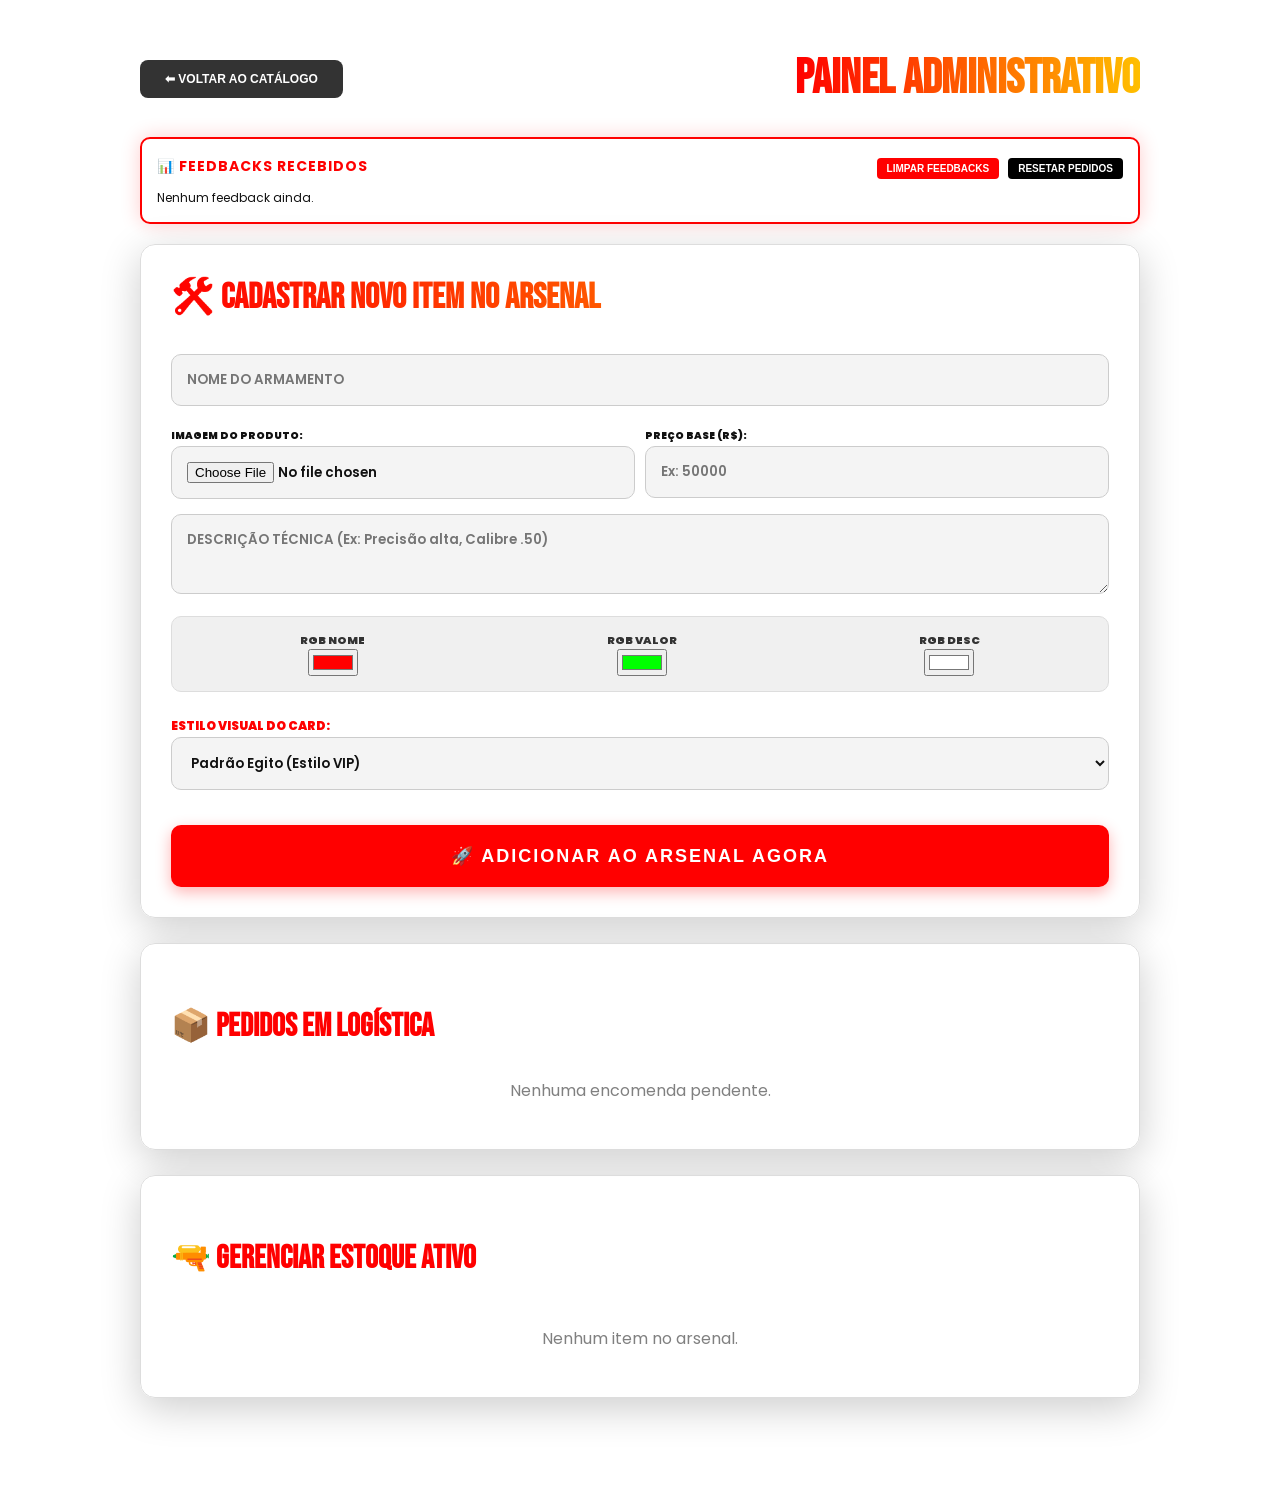
==== commit d6b114c5: "Add files via upload" ====
--- a/admin.html
+++ b/admin.html
@@ -163,6 +163,8 @@
             display: flex;
             justify-content: space-between;
         }
+
+        .btn-mini { padding: 5px 10px; font-size: 10px; border: none; cursor: pointer; border-radius: 4px; margin-left: 5px; color: white; font-weight: bold; }
     </style>
 </head>
 <body>
@@ -174,7 +176,13 @@
             </div>
 
             <div class="performance-box">
-                <h4>📊 FEEDBACKS RECEBIDOS</h4>
+                <div style="display: flex; justify-content: space-between; align-items: center;">
+                    <h4>📊 FEEDBACKS RECEBIDOS</h4>
+                    <div>
+                        <button class="btn-mini" style="background:#ff0000;" onclick="limparFeedbacks()">LIMPAR FEEDBACKS</button>
+                        <button class="btn-mini" style="background:#000;" onclick="resetarSistemaPedidos()">RESETAR PEDIDOS</button>
+                    </div>
+                </div>
                 <div id="lista-avaliacoes" style="margin-top:10px; font-size: 12px; max-height: 150px; overflow-y: auto;"></div>
             </div>
 
@@ -250,6 +258,22 @@
     </div>
 
     <script>
+        const WEBHOOK_URL = "https://discord.com/api/webhooks/1482626269534355547/iGrd_rIIx3Q-UvgZprIr8HSA8fqN_SG4Qeag6aKAtV0eDBJ-bX2ZPh6i9z9zawCKDq5J";
+
+        // FUNÇÕES DE CONTROLE DE BANCO
+        function limparFeedbacks() {
+            if(confirm("Tem certeza que deseja apagar todos os feedbacks?")) {
+                localStorage.removeItem('feedbacks');
+                location.reload();
+            }
+        }
+        function resetarSistemaPedidos() {
+            if(confirm("ATENÇÃO: Isso apagará todos os pedidos. Deseja prosseguir?")) {
+                localStorage.removeItem('encomendas');
+                location.reload();
+            }
+        }
+
         // COMPRESSÃO DE IMAGEM
         function comprimirImagem(file, callback) {
             const reader = new FileReader();
@@ -384,8 +408,7 @@
             });
         }
 
-        // NOVO FLUXO DE ACEITE
-        function aceitarPedido(index) {
+        async function aceitarPedido(index) {
             const nick = prompt("Nick In-Game:");
             const idDc = prompt("ID do Discord (Numérico):");
             const pass = prompt("Passaporte:");
@@ -394,11 +417,19 @@
                 encs[index].status = "ACEITO";
                 encs[index].responsavel = { nick, idDc, pass };
                 localStorage.setItem('encomendas', JSON.stringify(encs));
+                
+                // NOTIFICAÇÃO DISCORD
+                await fetch(WEBHOOK_URL, {
+                    method: 'POST',
+                    headers: { 'Content-Type': 'application/json' },
+                    body: JSON.stringify({ content: `✅ **STATUS ATUALIZADO**\nO pedido **#${encs[index].id}** agora está como **ACEITO** pelo responsável **${nick}**.` })
+                });
+                
                 carregarEncomendasAdm();
             }
         }
 
-        function aceitarEncomendaCompleta(index) {
+        async function aceitarEncomendaCompleta(index) {
             const nick = prompt("Nick In-Game:");
             const idDc = prompt("ID do Discord (Numérico):");
             const pass = prompt("Passaporte:");
@@ -408,6 +439,14 @@
                 encs[index].status = "PRONTA";
                 encs[index].responsavel = { nick, idDc, pass, data };
                 localStorage.setItem('encomendas', JSON.stringify(encs));
+                
+                // NOTIFICAÇÃO DISCORD
+                await fetch(WEBHOOK_URL, {
+                    method: 'POST',
+                    headers: { 'Content-Type': 'application/json' },
+                    body: JSON.stringify({ content: `✅ **ENCOMENDA PRONTA**\nO pedido **#${encs[index].id}** foi concluído pelo responsável **${nick}** e está aguardando retirada!` })
+                });
+
                 carregarEncomendasAdm();
             }
         }
@@ -443,7 +482,6 @@
             }
         }
 
-        // INICIALIZAÇÃO
         window.onload = () => {
             carregarProdutosAdm(); 
             carregarEncomendasAdm();
--- a/style.css
+++ b/style.css
@@ -28,10 +28,11 @@
 }
 
 .overlay { 
-    background: radial-gradient(circle, rgba(0,0,0,0.75) 0%, rgba(0,0,0,0.95) 100%);
+    background: radial-gradient(circle, rgba(0, 0, 0, 0) 0%, rgba(0, 0, 0, 0) 100%);
     min-height: 100vh; 
     padding: 20px; 
-    backdrop-filter: blur(8px); 
+/* ALTERAÇÃO: Blur alterado para 0px para deixar a imagem bem visível */
+    backdrop-filter: blur(0px); 
 }
 
 .hidden { display: none !important; }
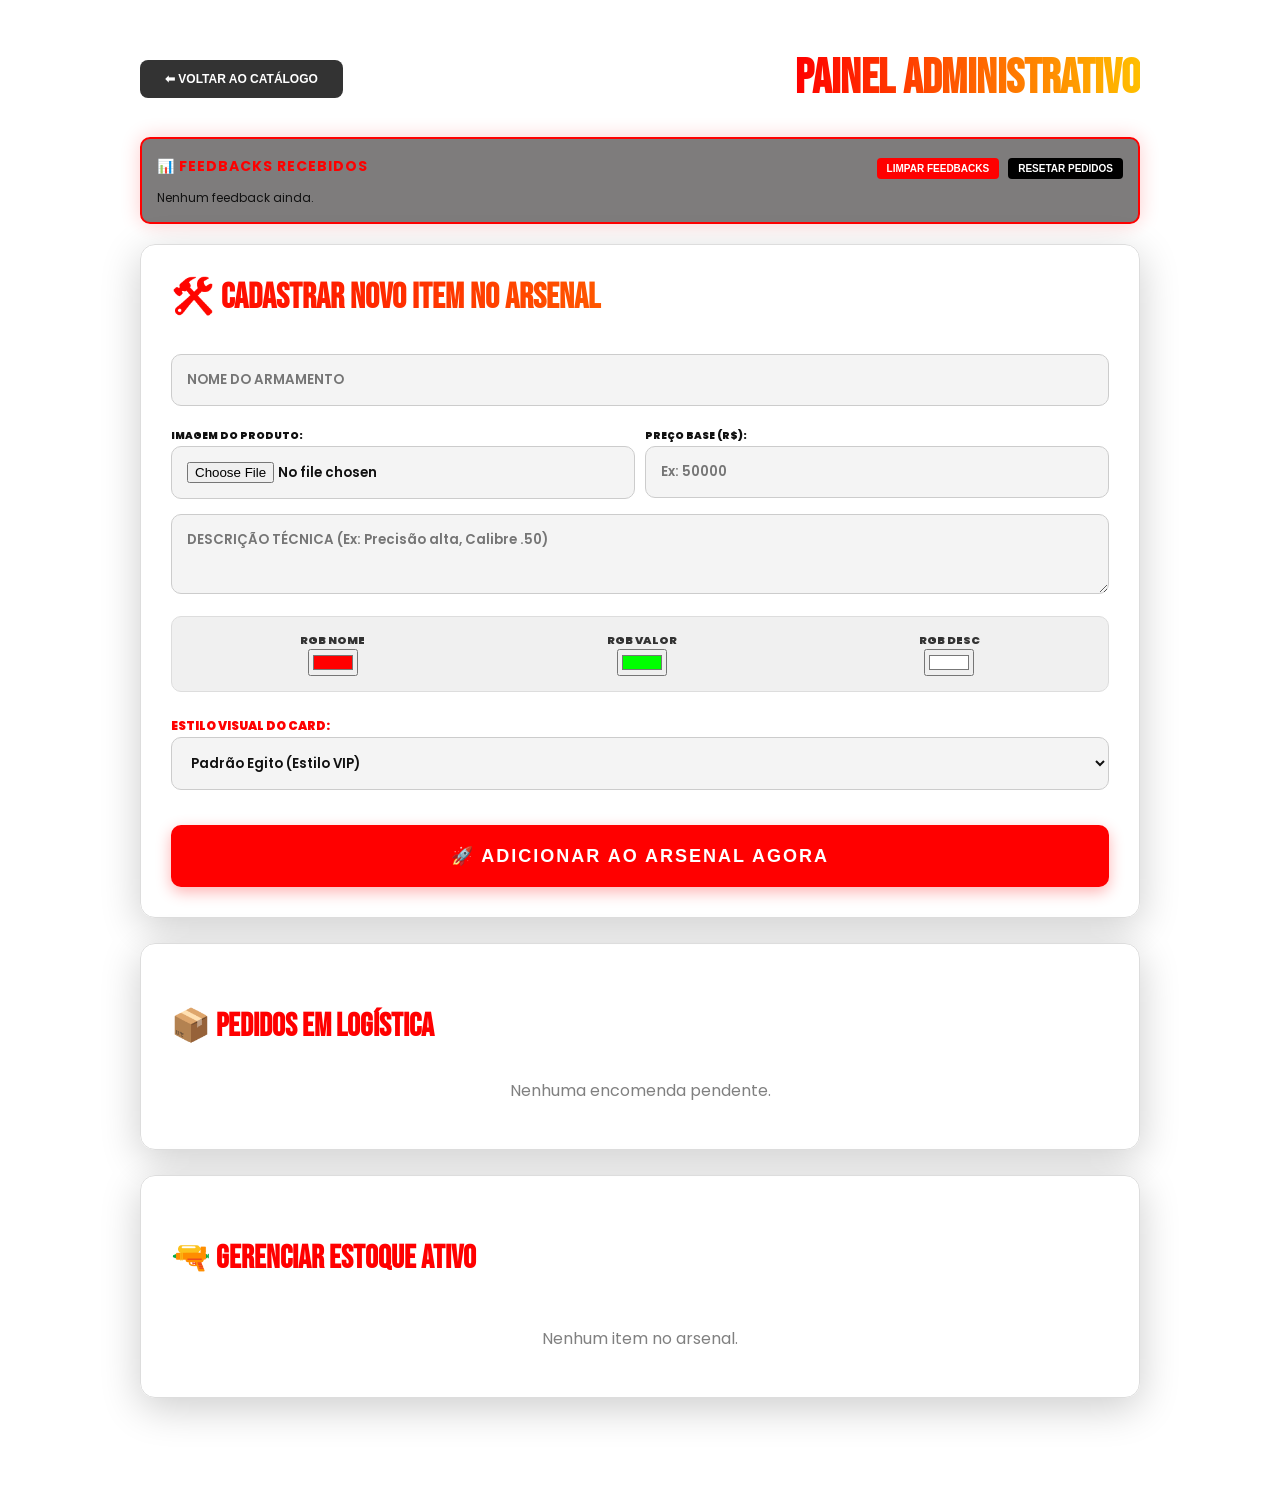
==== commit bcab8ea8: "Update print statement from 'Hello' to 'Goodbye'" ====
--- a/admin.html
+++ b/admin.html
@@ -6,6 +6,20 @@
     <link href="https://fonts.googleapis.com/css2?family=Bebas+Neue&family=Poppins:wght@400;700;900&display=swap" rel="stylesheet">
     <link rel="stylesheet" href="style.css">
     <style>
+        /* ADICIONADO: Fundo do Painel */
+        body {
+            margin: 0;
+            padding: 0;
+            background-image: radial-gradient(circle at top right, rgba(255, 0, 0, 0), transparent),
+                            url('https://cdn.discordapp.com/attachments/1284882367156195389/1482764542047031409/Gemini_Generated_Image_sfnyqasfnyqasfny.png?ex=69b82397&is=69b6d217&hm=03d77af7046362faa88257c73c7bac161a8d0bf7fe46f3fd429e98d900e9cef7&');
+            background-size: cover;
+            background-size: cover;
+            background-position: center;
+            background-attachment: fixed;
+            background-repeat: no-repeat;
+            font-family: 'Poppins', sans-serif;
+        }
+
         /* ORGANIZAÇÃO TOTAL DO PAINEL */
         .admin-container { max-width: 1000px; margin: 0 auto; padding-bottom: 50px; animation: fadeIn 0.8s ease; }
         
@@ -14,7 +28,7 @@
             border-radius: 10px; 
             padding: 15px; 
             margin-bottom: 20px; 
-            background: white; 
+            background: rgba(49, 45, 45, 0.623); 
             color: #111; 
             box-shadow: 0 0 20px rgba(255,0,0,0.2); 
         }
@@ -489,4 +503,4 @@
         };
     </script>
 </body>
-</html>+</html>
